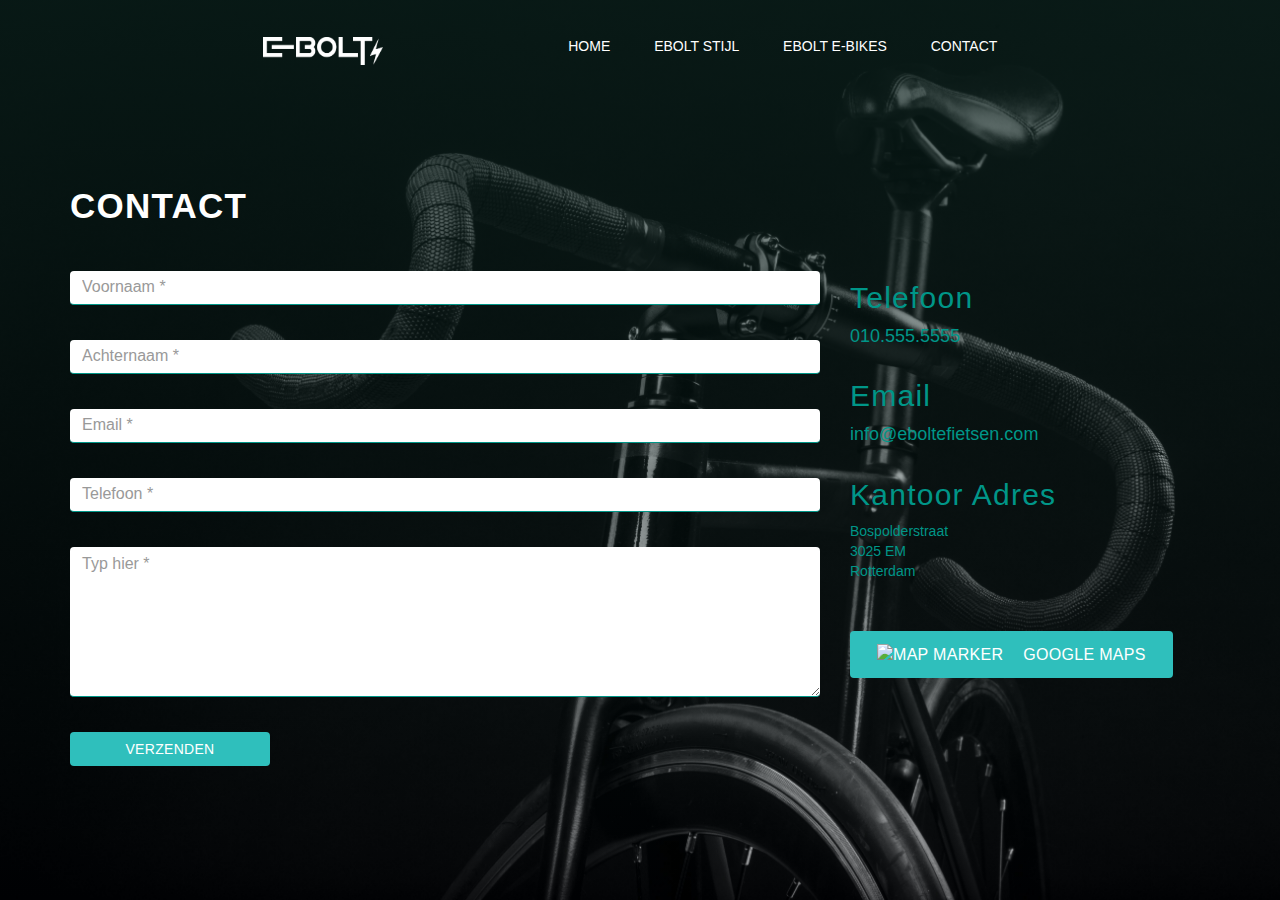
==== contact.html @ 748defd9 "update" ====
<!DOCTYPE html>
<html lang="en">
<head>
  <meta charset="UTF-8">
  <meta http-equiv="X-UA-Compatible" content="IE=edge">
  <meta name="viewport" content="width=, initial-scale=1.0">
  <title>ebolt website</title>
 <link rel="stylesheet" href="contact.css">
</head>
<body>
  <div class="banner">
    <div class="navbar">
      <img src="ebolt logo w.png" class="logo"> 
     <ul>
      <li><a href="index.html">Home</a></li>
      <li><a href="eboltstyle.html">Ebolt stijl</a></li>
      <li><a href="eboltbikes.html">Ebolt e-Bikes</a></li>
      <li><a href="contact.html">Contact</a></li>
       
     </ul>
    
    </div>
    <link href="https://fonts.googleapis.com/css?family=Oswald" rel="stylesheet">
<link href="https://fonts.googleapis.com/css?family=Raleway" rel="stylesheet">
<link rel="stylesheet" href="https://maxcdn.bootstrapcdn.com/bootstrap/3.3.7/css/bootstrap.min.css">
<link rel="stylesheet" href="contact-form.css">

<script src="https://ajax.googleapis.com/ajax/libs/jquery/1.12.4/jquery.min.js"></script>
<script src="https://maxcdn.bootstrapcdn.com/bootstrap/3.3.7/js/bootstrap.min.js"></script>

<div class="container">
<div class="contact-section">
<h2 class="ct-section-head">
   CONTACT
</h2>
<div class="row contact-fields">
<div class="col-md-8 left-form">
   <form method="post" action="">
      <div class="form-group">
         <label class="sr-only" for="fname">Voornaam *</label>
         <input class="required form-control" id="fname" name="fname" placeholder="Voornaam&nbsp;*" type="text">
      </div>
      <div class="form-group">
         <label class="sr-only" for="lname">Achternaam *</label>
         <input class="required form-control" id="lname" name="lname" placeholder="Achternaam&nbsp;*" type="text">
      </div>
      <div class="form-group">
         <label class="sr-only" for="contactEmail">Email *</label>
         <input class="required form-control h5-email" id="contactEmail" name="contactEmail" placeholder="Email&nbsp;*" type="text">
      </div>
      <div class="form-group">
         <label class="sr-only" for="contactPhone">Telefoon *</label>
         <input class="required form-control h5-phone" id="contactPhone" name="contactPhone" placeholder="Telefoon&nbsp;*" type="text">
      </div>
      <div class="form-group">
         <label class="sr-only" for="comment">Typ hier</label>
         <textarea class="required form-control" id="comment" name="comment" placeholder="Typ hier&nbsp;*" rows="6"></textarea>
      </div>
      <button class="btn btn-accent" type="verzenden">verzenden</button>  
   </form>
</div>
<div class="col-md-4 contact-info">
<div class="phone">
   <h2>Telefoon</h2>
   <a href="tel:+4046872730">010.555.5555</a>
</div>
<div class="email">
   <h2>Email</h2>
   <a href="mailto:info@decidedekalb.com">info@eboltefietsen.com</a>
</div>
<div class="location">
   <h2>Kantoor Adres</h2>
   <p>Bospolderstraat</br>
    3025 EM </br>
    Rotterdam </br>
    
      <br>
      <a class="btn btn-accent" href="" target="_blank"><img src="https://www.solodev.com/assets/contact-us-page/map-marker.png" alt="Map Marker">Google Maps</a>
   </p>
</div>
---- contact.css ----
*{
  margin: 0;
  padding: 0;
  font-family: sans-serif;
}

.banner{
  width: 100%;
  height: 100vh;
  background-image:linear-gradient(rgba(10, 32, 27, 0.75),rgba(243, 243, 243, 0)), url(josh-nuttall-zkVi57UYHIQ-unsplash.jpg) ;
  background-size: cover;
  background-position: center;
}
.navbar{
  width: 85%;
  margin: auto;
  padding: 35px 0;
  display: flex;
  align-items: center;
  justify-content: space-between;

}
.logo
{width:120px ;
cursor: pointer;
}
.navbar ul li{
list-style: none;
display:inline-block ;
margin:0 20px ;
position: relative;
}
.navbar ul li a{
  text-decoration: none;
  color: #fff;
  text-transform: uppercase;
  font-family: 'Lucida Sans', 'Lucida Sans Regular', 'Lucida Grande', 'Lucida Sans Unicode', Geneva, Verdana, sans-serif
}
.navbar ul li ::after{
content: '';
height: 3px;
width: 0%;
background: #009688;
position: absolute;
left: 0;
bottom: -05px;
transition: 0.5s;
}
.navbar ul li :hover::after{
  width: 100%;
}

.content{
  width: 100%;
  position: absolute;
  top: 50%;
  transform: translateY(-50%);
  text-align: center;
  color: #fff;
  font-family: 'Lucida Sans', 'Lucida Sans Regular', 'Lucida Grande', 'Lucida Sans Unicode', Geneva, Verdana, sans-serif;
}
.content h1{
font-size: 10px;
margin-top: 80px;
font-family: 'Lucida Sans', 'Lucida Sans Regular', 'Lucida Grande', 'Lucida Sans Unicode', Geneva, Verdana, sans-serif;
color: #fff;
}

.content p{
  margin: 10px auto;
  font-weight: 100;
  line-height: 25px;
  font-family: 'Lucida Sans', 'Lucida Sans Regular', 'Lucida Grande', 'Lucida Sans Unicode', Geneva, Verdana, sans-serif;
}
button{
  width: 200px;
  padding: 15px 0;
  text-align: center;
  margin: 20px 10px;
  border-radius: 25px;
  font-weight: bold;
  border: 2px solid #009688;
  background: transparent;
  color: #fff;
  cursor: pointer;
  position: relative;
  overflow: hidden;
  text-transform: uppercase;
}
span{
  background: #009688;
  height: 100%;
  width: 0%;
  border-radius: 25px;
  position: absolute;
  left: 0;
  bottom: 0;
  z-index: -1;
  transition: 0,5s;

}
button:hover span{
  width: 100%;
}
button:hover{
  border: none;
}




.contact-section .form-control{
  border: 1px solid  #009688;
    border-top: none;
    border-left: none;
    border-right: none;
    box-shadow: none;
    font-family: 'Lucida Sans', 'Lucida Sans Regular', 'Lucida Grande', 'Lucida Sans Unicode', Geneva, Verdana, sans-serif;
}
.contact-fields {
  padding:40px 0px 0px;
  font-family: 'Lucida Sans', 'Lucida Sans Regular', 'Lucida Grande', 'Lucida Sans Unicode', Geneva, Verdana, sans-serif;
}
.phone {
  padding-top: 50px;
}
.phone,
.email,
.working-hours {
  margin-bottom:30px;
  
}
.phone h2,
.email h2,
.working-hours h2 {
  margin-top:0px;
  
}
.phone a,
.email a,
.location a {
  color: #009688;
  font-size:18px;
  
}
.contact-h2 {
  color: #009688;
  padding-top:20px;
  
}
.contact-fields .form-group {
  margin-bottom: 35px;
  font-family: 'Lucida Sans', 'Lucida Sans Regular', 'Lucida Grande', 'Lucida Sans Unicode', Geneva, Verdana, sans-serif;
  color: #fff;
}
.contact-info {
  margin-top: -40px;
  font-family: 'Lucida Sans', 'Lucida Sans Regular', 'Lucida Grande', 'Lucida Sans Unicode', Geneva, Verdana, sans-serif;
  color: #009688;
}
.contact-fields .form-group input,
.contact-fields .form-group textarea {
  font-size: 16px;
}
.location a.btn.btn-accent {
  padding: 12px 26px 10px;
  margin-top: 30px;
  font-size: 16px;
}
.location a.btn.btn-accent img {
  margin-right: 20px;
}
.location hr {
  margin-bottom: 10px;
}
.btn {
    font-size: 15px;
    padding: 22px 46px 18px;
    line-height: 1;
    text-transform: uppercase;
    border: none;
    border-radius: 0;
    position: relative;
    letter-spacing: 0.3px;
    font-family: 'Lucida Sans', 'Lucida Sans Regular', 'Lucida Grande', 'Lucida Sans Unicode', Geneva, Verdana, sans-serif;
}
.btn.btn-accent {
    background: #2fbfbc;
    color: white;
}
.btn.btn-accent:hover {
    background: #269694;
}
.ct-newsletter-section .container {
    width: 100%;
    max-width: 1360px;
}
h2 {
    font-family: 'Lucida Sans', 'Lucida Sans Regular', 'Lucida Grande', 'Lucida Sans Unicode', Geneva, Verdana, sans-serif;
    font-weight: 900;
    color: #ffffff;
    font-size: 35px;
    letter-spacing: 1.25px;
}
.ct-section-head {
    font-family: 'Lucida Sans', 'Lucida Sans Regular', 'Lucida Grande', 'Lucida Sans Unicode', Geneva, Verdana, sans-serif;
    font-weight: 900;
    color: #ffffff;
    font-size: 35px;
    text-transform: uppercase;
    padding-top: 45px;
    letter-spacing: 1.25px;
    margin-bottom: 5px;
}
.ct-section-header {
  font-family: 'Lucida Sans', 'Lucida Sans Regular', 'Lucida Grande', 'Lucida Sans Unicode', Geneva, Verdana, sans-serif;
    font-weight: 900;
    color: hsl(0, 0%, 100%);
    font-size: 35px;
    text-transform: uppercase;
    text-align: center;
    padding-top: 45px;
    letter-spacing: 1.25px;
    margin-bottom: 5px;
}
.ct-newsletter-inline {
    display: table;
    width: 100%;
    color: white;
    margin: 69px 0 138px;
    text-align: center;
}
.ct-newsletter-inline__facebook {
    background-color: #3b5997;
}
.ct-newsletter-inline__facebook, .ct-newsletter-inline__twitter {
    width: 16%;
}
a {
    -webkit-transition: all 250ms cubic-bezier(0.55, 0, 0.1, 1);
    transition: all 250ms cubic-bezier(0.55, 0, 0.1, 1);
}
.ct-newsletter-inline__facebook i, .ct-newsletter-inline__twitter i {
    font-size: 109px;
    padding-top: 25px;
}
.ct-newsletter-inline__facebook span, .ct-newsletter-inline__twitter span {
    font-family: 'Lucida Sans', 'Lucida Sans Regular', 'Lucida Grande', 'Lucida Sans Unicode', Geneva, Verdana, sans-serif;
    font-size: 13px;
    text-transform: uppercase;
    font-weight: 600;
    letter-spacing: 4px;
    display: block;
    padding-top: 15px;
}
.ct-newsletter-inline__twitter {
    background-color: #2fc2ee;
}
.ct-newsletter-inline__facebook, .ct-newsletter-inline__twitter {
    width: 16%;
}
.ct-newsletter-inline__facebook i, .ct-newsletter-inline__twitter i {
    font-size: 109px;
    padding-top: 25px;
}
.ct-newsletter-inline__facebook span, .ct-newsletter-inline__twitter span {
    font-family: 'Lucida Sans', 'Lucida Sans Regular', 'Lucida Grande', 'Lucida Sans Unicode', Geneva, Verdana, sans-serif;
    font-size: 13px;
    text-transform: uppercase;
    font-weight: 600;
    letter-spacing: 4px;
    display: block;
    padding-top: 15px;
}
.ct-newsletter-inline__form {
    background-color: #fd4f00;
    padding: 24px;
}
.ct-newsletter-inline__form .ct-newsletter {
    text-align: left;
    width: 100%;
    max-width: 668px;
    margin: 0px auto;
}
.ct-newsletter-inline__form .form-inline {
    display: table;
    width: 100%;
    height: 65px;
}
.ct-newsletter-inline__form .form-inline input {
    width: 50%;
    width: calc(100% - 137px);
    padding: 0 40px;
    font-size: 16px;
    letter-spacing: 0.3px;
    color: #111f1d;
    text-transform: uppercase;
}
.ct-newsletter-inline__form .form-inline input, .ct-newsletter-inline__form .form-inline .btn {
    display: table-cell;
    vertical-align: middle;
    height: 65px;
    border: none;
    margin: 0;
}
.ct-newsletter-inline__form .form-inline .btn {
    width: 137px;
    font-family: 'Lucida Sans', 'Lucida Sans Regular', 'Lucida Grande', 'Lucida Sans Unicode', Geneva, Verdana, sans-serif;
    font-size: 25px;
    padding-left: 0;
    padding-right: 3px;
    text-align: center;
}
.ct-newsletter-inline__form .form-inline input, .ct-newsletter-inline__form .form-inline .btn {
    display: table-cell;
    vertical-align: middle;
    height: 65px;
    border: none;
    margin: 0;
}
.btn.btn-dark {
    background: #111f1d;
    color: white;
}
.btn {
    font-size: 15px;
    padding: 22px 46px 18px;
    line-height: 1;
    text-transform: uppercase;
    border: none;
    border-radius: 0;
    position: relative;
    letter-spacing: 0.3px;
}
@media screen and (min-width: 980px) {
  .contact-info {
    padding-left: 110px;
  }
}
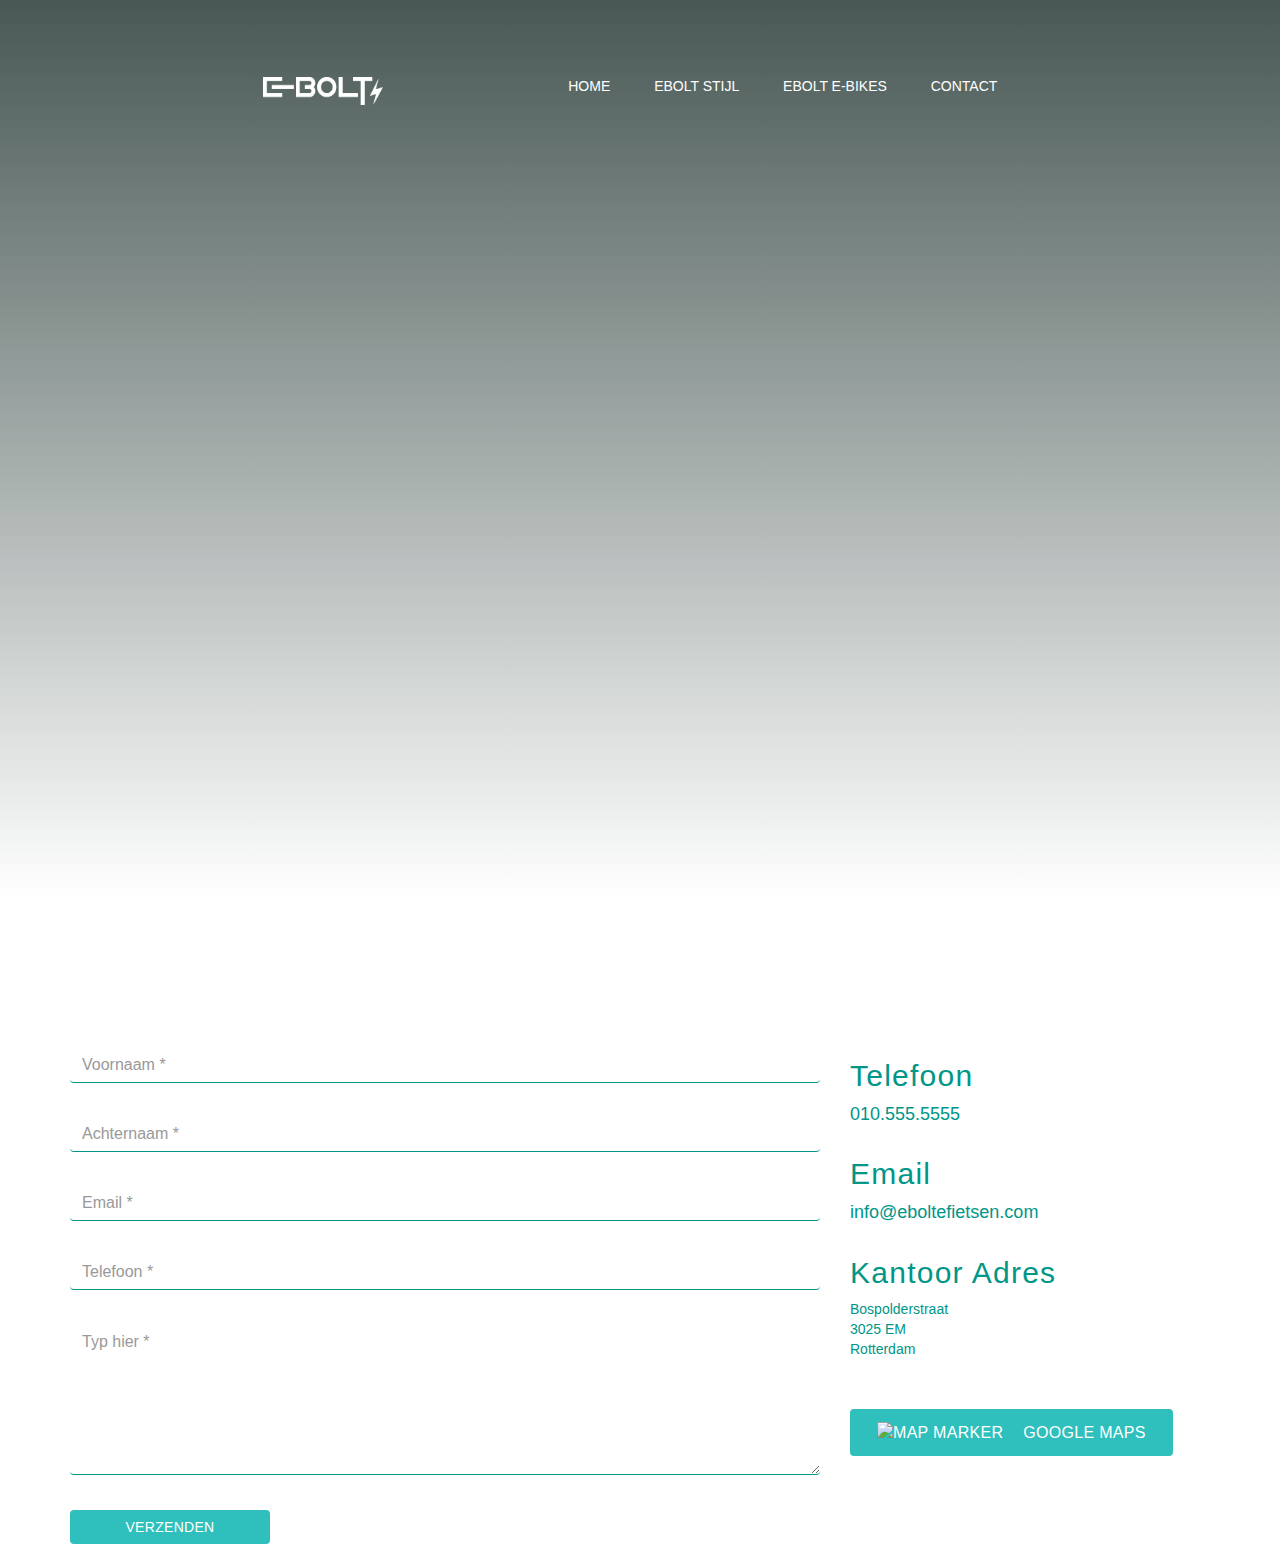
==== commit 1e1597c4: "update" ====
--- a/contact.html
+++ b/contact.html
@@ -5,23 +5,21 @@
   <meta http-equiv="X-UA-Compatible" content="IE=edge">
   <meta name="viewport" content="width=, initial-scale=1.0">
   <title>ebolt website</title>
- <link rel="stylesheet" href="contact.css">
+ <link rel="stylesheet" href="/assets/css/contact.css">
 </head>
 <body>
   <div class="banner">
     <div class="navbar">
-      <img src="ebolt logo w.png" class="logo"> 
+      <img src="/assets/images/ebolt logo w.png" class="logo"> 
      <ul>
-      <li><a href="index.html">Home</a></li>
-      <li><a href="eboltstyle.html">Ebolt stijl</a></li>
-      <li><a href="eboltbikes.html">Ebolt e-Bikes</a></li>
-      <li><a href="contact.html">Contact</a></li>
-       
+      <li><a href="/index.html">Home</a></li>
+      <li><a href="/eboltstyle.html">Ebolt stijl</a></li>
+      <li><a href="/eboltbikes.html">Ebolt e-Bikes</a></li>
+      <li><a href="/contact.html">Contact</a></li>
      </ul>
-    
     </div>
-    <link href="https://fonts.googleapis.com/css?family=Oswald" rel="stylesheet">
-<link href="https://fonts.googleapis.com/css?family=Raleway" rel="stylesheet">
+</div>
+
 <link rel="stylesheet" href="https://maxcdn.bootstrapcdn.com/bootstrap/3.3.7/css/bootstrap.min.css">
 <link rel="stylesheet" href="contact-form.css">
 
--- a/assets/css/contact.css
+++ b/assets/css/contact.css
@@ -0,0 +1,344 @@
+*{
+  margin: 0;
+  padding: 0;
+  font-family: sans-serif;
+}
+
+.banner{
+  width: 100%;
+  height: 100vh;
+  background-image:linear-gradient(rgba(10, 32, 27, 0.75),rgba(243, 243, 243, 0)), url(josh-nuttall-zkVi57UYHIQ-unsplash.jpg) ;
+  background-size: cover;
+  background-position: center;
+}
+.navbar{
+  width: 85%;
+  margin: auto;
+  padding: 35px 0;
+  display: flex;
+  align-items: center;
+  justify-content: space-between;
+  position: absolute; /* Position navbar absolutely */
+  top: 40px; /* Adjust top positioning */
+  left: 0;
+  right: 0;
+
+}
+.logo
+{width:120px ;
+cursor: pointer;
+}
+.navbar ul li{
+list-style: none;
+display:inline-block ;
+margin:0 20px ;
+position: relative;
+}
+.navbar ul li a{
+  text-decoration: none;
+  color: #fff;
+  text-transform: uppercase;
+  font-family: 'Lucida Sans', 'Lucida Sans Regular', 'Lucida Grande', 'Lucida Sans Unicode', Geneva, Verdana, sans-serif
+}
+.navbar ul li ::after{
+content: '';
+height: 3px;
+width: 0%;
+background: #009688;
+position: absolute;
+left: 0;
+bottom: -05px;
+transition: 0.5s;
+}
+.navbar ul li :hover::after{
+  width: 100%;
+}
+
+.content{
+  width: 100%;
+  position: absolute;
+  top: 50%;
+  transform: translateY(-50%);
+  text-align: center;
+  color: #fff;
+  font-family: 'Lucida Sans', 'Lucida Sans Regular', 'Lucida Grande', 'Lucida Sans Unicode', Geneva, Verdana, sans-serif;
+}
+.content h1{
+font-size: 10px;
+margin-top: 80px;
+font-family: 'Lucida Sans', 'Lucida Sans Regular', 'Lucida Grande', 'Lucida Sans Unicode', Geneva, Verdana, sans-serif;
+color: #fff;
+}
+
+.content p{
+  margin: 10px auto;
+  font-weight: 100;
+  line-height: 25px;
+  font-family: 'Lucida Sans', 'Lucida Sans Regular', 'Lucida Grande', 'Lucida Sans Unicode', Geneva, Verdana, sans-serif;
+}
+button{
+  width: 200px;
+  padding: 15px 0;
+  text-align: center;
+  margin: 20px 10px;
+  border-radius: 25px;
+  font-weight: bold;
+  border: 2px solid #009688;
+  background: transparent;
+  color: #fff;
+  cursor: pointer;
+  position: relative;
+  overflow: hidden;
+  text-transform: uppercase;
+}
+span{
+  background: #009688;
+  height: 100%;
+  width: 0%;
+  border-radius: 25px;
+  position: absolute;
+  left: 0;
+  bottom: 0;
+  z-index: -1;
+  transition: 0,5s;
+
+}
+button:hover span{
+  width: 100%;
+}
+button:hover{
+  border: none;
+}
+
+
+
+
+.contact-section .form-control{
+  border: 1px solid  #009688;
+    border-top: none;
+    border-left: none;
+    border-right: none;
+    box-shadow: none;
+    font-family: 'Lucida Sans', 'Lucida Sans Regular', 'Lucida Grande', 'Lucida Sans Unicode', Geneva, Verdana, sans-serif;
+}
+.contact-fields {
+  padding:40px 0px 0px;
+  font-family: 'Lucida Sans', 'Lucida Sans Regular', 'Lucida Grande', 'Lucida Sans Unicode', Geneva, Verdana, sans-serif;
+}
+.phone {
+  padding-top: 50px;
+}
+.phone,
+.email,
+.working-hours {
+  margin-bottom:30px;
+  
+}
+.phone h2,
+.email h2,
+.working-hours h2 {
+  margin-top:0px;
+  
+}
+.phone a,
+.email a,
+.location a {
+  color: #009688;
+  font-size:18px;
+  
+}
+.contact-h2 {
+  color: #009688;
+  padding-top:20px;
+  
+}
+.contact-fields .form-group {
+  margin-bottom: 35px;
+  font-family: 'Lucida Sans', 'Lucida Sans Regular', 'Lucida Grande', 'Lucida Sans Unicode', Geneva, Verdana, sans-serif;
+  color: #fff;
+}
+.contact-info {
+  margin-top: -40px;
+  font-family: 'Lucida Sans', 'Lucida Sans Regular', 'Lucida Grande', 'Lucida Sans Unicode', Geneva, Verdana, sans-serif;
+  color: #009688;
+}
+.contact-fields .form-group input,
+.contact-fields .form-group textarea {
+  font-size: 16px;
+}
+.location a.btn.btn-accent {
+  padding: 12px 26px 10px;
+  margin-top: 30px;
+  font-size: 16px;
+}
+.location a.btn.btn-accent img {
+  margin-right: 20px;
+}
+.location hr {
+  margin-bottom: 10px;
+}
+.btn {
+    font-size: 15px;
+    padding: 22px 46px 18px;
+    line-height: 1;
+    text-transform: uppercase;
+    border: none;
+    border-radius: 0;
+    position: relative;
+    letter-spacing: 0.3px;
+    font-family: 'Lucida Sans', 'Lucida Sans Regular', 'Lucida Grande', 'Lucida Sans Unicode', Geneva, Verdana, sans-serif;
+}
+.btn.btn-accent {
+    background: #2fbfbc;
+    color: white;
+}
+.btn.btn-accent:hover {
+    background: #269694;
+}
+.ct-newsletter-section .container {
+    width: 100%;
+    max-width: 1360px;
+}
+h2 {
+    font-family: 'Lucida Sans', 'Lucida Sans Regular', 'Lucida Grande', 'Lucida Sans Unicode', Geneva, Verdana, sans-serif;
+    font-weight: 900;
+    color: #ffffff;
+    font-size: 35px;
+    letter-spacing: 1.25px;
+}
+.ct-section-head {
+    font-family: 'Lucida Sans', 'Lucida Sans Regular', 'Lucida Grande', 'Lucida Sans Unicode', Geneva, Verdana, sans-serif;
+    font-weight: 900;
+    color: #ffffff;
+    font-size: 35px;
+    text-transform: uppercase;
+    padding-top: 45px;
+    letter-spacing: 1.25px;
+    margin-bottom: 5px;
+}
+.ct-section-header {
+  font-family: 'Lucida Sans', 'Lucida Sans Regular', 'Lucida Grande', 'Lucida Sans Unicode', Geneva, Verdana, sans-serif;
+    font-weight: 900;
+    color: hsl(0, 0%, 100%);
+    font-size: 35px;
+    text-transform: uppercase;
+    text-align: center;
+    padding-top: 45px;
+    letter-spacing: 1.25px;
+    margin-bottom: 5px;
+}
+.ct-newsletter-inline {
+    display: table;
+    width: 100%;
+    color: white;
+    margin: 69px 0 138px;
+    text-align: center;
+}
+.ct-newsletter-inline__facebook {
+    background-color: #3b5997;
+}
+.ct-newsletter-inline__facebook, .ct-newsletter-inline__twitter {
+    width: 16%;
+}
+a {
+    -webkit-transition: all 250ms cubic-bezier(0.55, 0, 0.1, 1);
+    transition: all 250ms cubic-bezier(0.55, 0, 0.1, 1);
+}
+.ct-newsletter-inline__facebook i, .ct-newsletter-inline__twitter i {
+    font-size: 109px;
+    padding-top: 25px;
+}
+.ct-newsletter-inline__facebook span, .ct-newsletter-inline__twitter span {
+    font-family: 'Lucida Sans', 'Lucida Sans Regular', 'Lucida Grande', 'Lucida Sans Unicode', Geneva, Verdana, sans-serif;
+    font-size: 13px;
+    text-transform: uppercase;
+    font-weight: 600;
+    letter-spacing: 4px;
+    display: block;
+    padding-top: 15px;
+}
+.ct-newsletter-inline__twitter {
+    background-color: #2fc2ee;
+}
+.ct-newsletter-inline__facebook, .ct-newsletter-inline__twitter {
+    width: 16%;
+}
+.ct-newsletter-inline__facebook i, .ct-newsletter-inline__twitter i {
+    font-size: 109px;
+    padding-top: 25px;
+}
+.ct-newsletter-inline__facebook span, .ct-newsletter-inline__twitter span {
+    font-family: 'Lucida Sans', 'Lucida Sans Regular', 'Lucida Grande', 'Lucida Sans Unicode', Geneva, Verdana, sans-serif;
+    font-size: 13px;
+    text-transform: uppercase;
+    font-weight: 600;
+    letter-spacing: 4px;
+    display: block;
+    padding-top: 15px;
+}
+.ct-newsletter-inline__form {
+    background-color: #fd4f00;
+    padding: 24px;
+}
+.ct-newsletter-inline__form .ct-newsletter {
+    text-align: left;
+    width: 100%;
+    max-width: 668px;
+    margin: 0px auto;
+}
+.ct-newsletter-inline__form .form-inline {
+    display: table;
+    width: 100%;
+    height: 65px;
+}
+.ct-newsletter-inline__form .form-inline input {
+    width: 50%;
+    width: calc(100% - 137px);
+    padding: 0 40px;
+    font-size: 16px;
+    letter-spacing: 0.3px;
+    color: #111f1d;
+    text-transform: uppercase;
+}
+.ct-newsletter-inline__form .form-inline input, .ct-newsletter-inline__form .form-inline .btn {
+    display: table-cell;
+    vertical-align: middle;
+    height: 65px;
+    border: none;
+    margin: 0;
+}
+.ct-newsletter-inline__form .form-inline .btn {
+    width: 137px;
+    font-family: 'Lucida Sans', 'Lucida Sans Regular', 'Lucida Grande', 'Lucida Sans Unicode', Geneva, Verdana, sans-serif;
+    font-size: 25px;
+    padding-left: 0;
+    padding-right: 3px;
+    text-align: center;
+}
+.ct-newsletter-inline__form .form-inline input, .ct-newsletter-inline__form .form-inline .btn {
+    display: table-cell;
+    vertical-align: middle;
+    height: 65px;
+    border: none;
+    margin: 0;
+}
+.btn.btn-dark {
+    background: #111f1d;
+    color: white;
+}
+.btn {
+    font-size: 15px;
+    padding: 22px 46px 18px;
+    line-height: 1;
+    text-transform: uppercase;
+    border: none;
+    border-radius: 0;
+    position: relative;
+    letter-spacing: 0.3px;
+}
+@media screen and (min-width: 980px) {
+  .contact-info {
+    padding-left: 110px;
+  }
+}
+
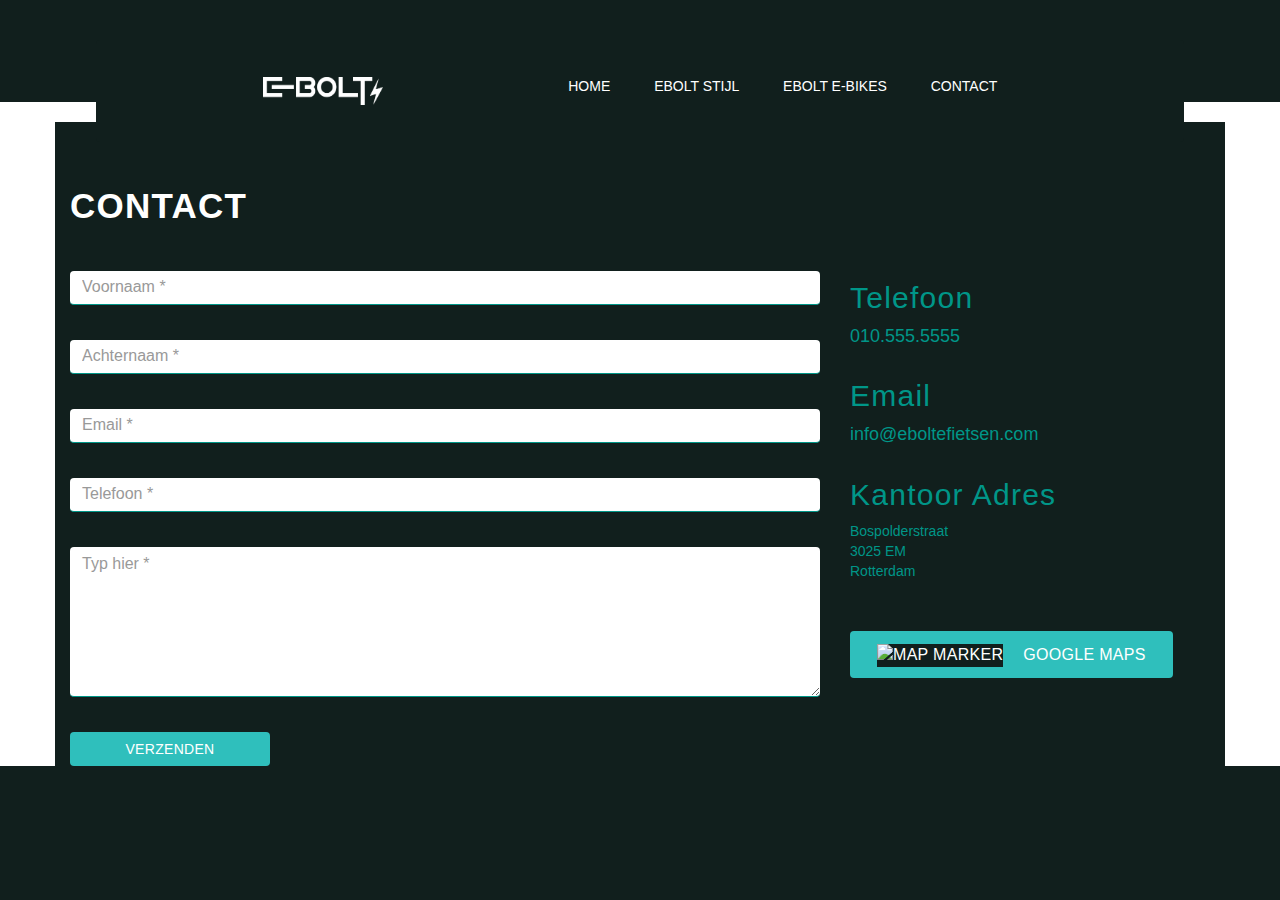
==== commit bc6786c4: "update" ====
--- a/contact.html
+++ b/contact.html
@@ -6,6 +6,10 @@
   <meta name="viewport" content="width=, initial-scale=1.0">
   <title>ebolt website</title>
  <link rel="stylesheet" href="/assets/css/contact.css">
+
+
+ <link rel="stylesheet" href="https://maxcdn.bootstrapcdn.com/bootstrap/3.3.7/css/bootstrap.min.css">
+
 </head>
 <body>
   <div class="banner">
@@ -18,10 +22,7 @@
       <li><a href="/contact.html">Contact</a></li>
      </ul>
     </div>
-</div>
-
-<link rel="stylesheet" href="https://maxcdn.bootstrapcdn.com/bootstrap/3.3.7/css/bootstrap.min.css">
-<link rel="stylesheet" href="contact-form.css">
+    </div>
 
 <script src="https://ajax.googleapis.com/ajax/libs/jquery/1.12.4/jquery.min.js"></script>
 <script src="https://maxcdn.bootstrapcdn.com/bootstrap/3.3.7/js/bootstrap.min.js"></script>
@@ -76,3 +77,6 @@
       <a class="btn btn-accent" href="" target="_blank"><img src="https://www.solodev.com/assets/contact-us-page/map-marker.png" alt="Map Marker">Google Maps</a>
    </p>
 </div>
+</div>
+</div>
+</body>
--- a/assets/css/contact.css
+++ b/assets/css/contact.css
@@ -2,15 +2,13 @@
   margin: 0;
   padding: 0;
   font-family: sans-serif;
-}
-
-.banner{
-  width: 100%;
-  height: 100vh;
-  background-image:linear-gradient(rgba(10, 32, 27, 0.75),rgba(243, 243, 243, 0)), url(josh-nuttall-zkVi57UYHIQ-unsplash.jpg) ;
-  background-size: cover;
-  background-position: center;
-}
+  background-color: #111f1d
+}
+
+body{background-color: #111f1d;
+
+}
+
 .navbar{
   width: 85%;
   margin: auto;
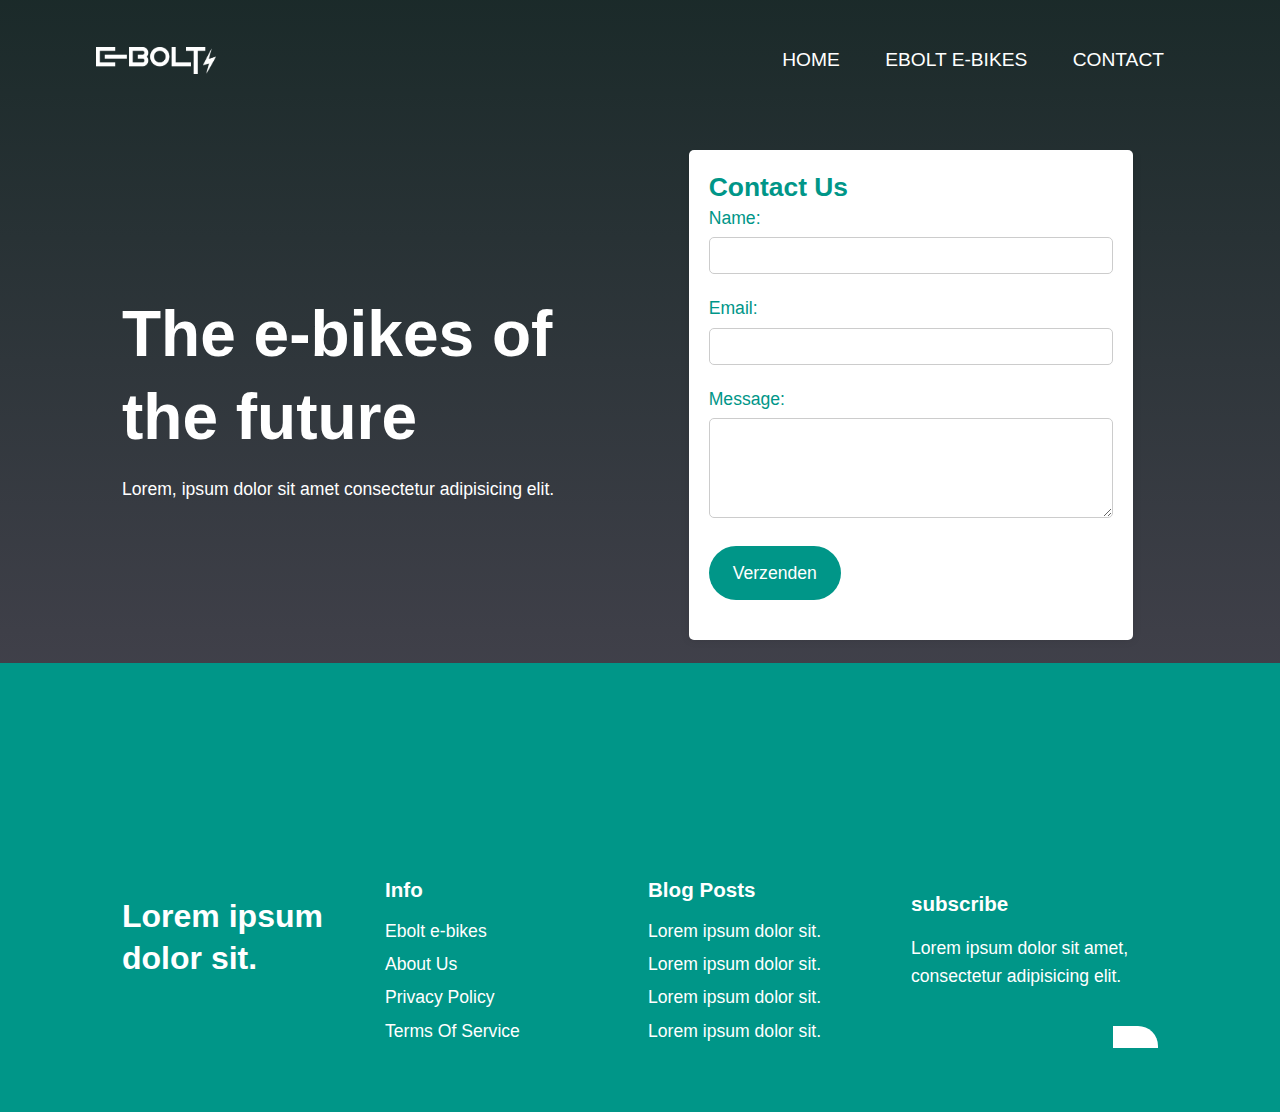
==== commit c5ea4b57: "update" ====
--- a/contact.html
+++ b/contact.html
@@ -6,77 +6,133 @@
   <meta name="viewport" content="width=, initial-scale=1.0">
   <title>ebolt website</title>
  <link rel="stylesheet" href="/assets/css/contact.css">
+ <link rel="stylesheet" href="/assets/css/eboltstyle.css">
 
 
- <link rel="stylesheet" href="https://maxcdn.bootstrapcdn.com/bootstrap/3.3.7/css/bootstrap.min.css">
+
 
 </head>
 <body>
-  <div class="banner">
-    <div class="navbar">
-      <img src="/assets/images/ebolt logo w.png" class="logo"> 
-     <ul>
-      <li><a href="/index.html">Home</a></li>
-      <li><a href="/eboltstyle.html">Ebolt stijl</a></li>
-      <li><a href="/eboltbikes.html">Ebolt e-Bikes</a></li>
-      <li><a href="/contact.html">Contact</a></li>
-     </ul>
+   <div class="banner">
+      <div class="navbar">
+        <img src="/assets/images/ebolt logo w.png" class="logo"> 
+       <ul>
+        <li><a href="/index.html">Home</a></li>
+        <li><a href="/eboltbikes.html">Ebolt e-Bikes</a></li>
+        <li><a href="/contact.html">Contact</a></li>
+       </ul>
+      </div>
+  
+       <div class="container">
+        <h1 class="logo"></h1>
+        <ul class="nav">
+          
+        </ul>
     </div>
-    </div>
+  
 
-<script src="https://ajax.googleapis.com/ajax/libs/jquery/1.12.4/jquery.min.js"></script>
-<script src="https://maxcdn.bootstrapcdn.com/bootstrap/3.3.7/js/bootstrap.min.js"></script>
+  <!-- showcase  -->
+<div class="section-a">
+   <div class="container">
+       <div>
+           <h1>The e-bikes of the future</h1>
+           <p>Lorem, ipsum dolor sit amet consectetur adipisicing elit.</p>
+       </div>
+       
+       <div class="container-form">
+         <h2>Contact Us</h2>
+         <form action="#" method="post">
+             <div class="form-group">
+                 <label for="name">Name:</label>
+                 <input type="text" id="name" name="name" required>
+             </div>
+             <div class="form-group">
+                 <label for="email">Email:</label>
+                 <input type="email" id="email" name="email" required>
+             </div>
+             <div class="form-group">
+                 <label for="message">Message:</label>
+                 <textarea id="message" name="message" required></textarea>
+             </div>
+             <div class="form-group">
+               <a href="#" class="btn">Verzenden</a>
+             </div>
+             
+         </form>
+     </div>
+   </div>
+  
+</section>
 
-<div class="container">
-<div class="contact-section">
-<h2 class="ct-section-head">
-   CONTACT
-</h2>
-<div class="row contact-fields">
-<div class="col-md-8 left-form">
-   <form method="post" action="">
-      <div class="form-group">
-         <label class="sr-only" for="fname">Voornaam *</label>
-         <input class="required form-control" id="fname" name="fname" placeholder="Voornaam&nbsp;*" type="text">
-      </div>
-      <div class="form-group">
-         <label class="sr-only" for="lname">Achternaam *</label>
-         <input class="required form-control" id="lname" name="lname" placeholder="Achternaam&nbsp;*" type="text">
-      </div>
-      <div class="form-group">
-         <label class="sr-only" for="contactEmail">Email *</label>
-         <input class="required form-control h5-email" id="contactEmail" name="contactEmail" placeholder="Email&nbsp;*" type="text">
-      </div>
-      <div class="form-group">
-         <label class="sr-only" for="contactPhone">Telefoon *</label>
-         <input class="required form-control h5-phone" id="contactPhone" name="contactPhone" placeholder="Telefoon&nbsp;*" type="text">
-      </div>
-      <div class="form-group">
-         <label class="sr-only" for="comment">Typ hier</label>
-         <textarea class="required form-control" id="comment" name="comment" placeholder="Typ hier&nbsp;*" rows="6"></textarea>
-      </div>
-      <button class="btn btn-accent" type="verzenden">verzenden</button>  
-   </form>
-</div>
-<div class="col-md-4 contact-info">
-<div class="phone">
-   <h2>Telefoon</h2>
-   <a href="tel:+4046872730">010.555.5555</a>
-</div>
-<div class="email">
-   <h2>Email</h2>
-   <a href="mailto:info@decidedekalb.com">info@eboltefietsen.com</a>
-</div>
-<div class="location">
-   <h2>Kantoor Adres</h2>
-   <p>Bospolderstraat</br>
-    3025 EM </br>
-    Rotterdam </br>
-    
-      <br>
-      <a class="btn btn-accent" href="" target="_blank"><img src="https://www.solodev.com/assets/contact-us-page/map-marker.png" alt="Map Marker">Google Maps</a>
-   </p>
-</div>
-</div>
-</div>
-</body>
+
+
+<footer class="section-footer">
+   <div class="container">
+       <div>
+           <h2>Lorem ipsum dolor sit.</h2>
+           <a href="http://twitter.com">
+               <i class="fab fa-twitter fa-2x"></i>
+           </a>
+           <a href="http://facebook.com">
+               <i class="fab fa-facebook fa-2x"></i>
+           </a>
+           <a href="http://youtube.com">
+               <i class="fab fa-youtube fa-2x"></i>
+           </a>
+ 
+       </div>
+ 
+       <div>
+           <h3>Info</h3>
+           <ul>
+               <li><a href="#">Ebolt e-bikes</a></li>
+               <li><a href="#">About Us</a></li>
+               <li><a href="#">Privacy Policy</a></li>
+               <li><a href="#">Terms Of Service</a></li>
+           </ul>
+       </div>
+ 
+       <div>
+           <h3>Blog Posts</h3>
+           <ul>
+               <li><a href="#">Lorem ipsum dolor sit.</a></li>
+               <li><a href="#">Lorem ipsum dolor sit.</a></li>
+               <li><a href="#">Lorem ipsum dolor sit.</a></li>
+               <li><a href="#">Lorem ipsum dolor sit.</a></li>
+           </ul>
+       </div>
+ 
+       <div>
+           <h3>subscribe</h3>
+           <p>Lorem ipsum dolor sit amet, consectetur adipisicing elit.</p>
+           <form name="email-form" method="POST" data-netlify="true">
+               <div class="email-form">
+                   <span class="for-control-wrap">
+                       <input type="email" name="email" id="email" size="40" class="form-control"
+                           placeholder="Email">
+                   </span>
+                   <button type="submit" class="form-control submit">
+                       <i class="fas fa-chevron-right"></i>
+                   </button>
+               </div>
+           </form>
+       </div>
+   </div>
+ 
+ 
+ </footer>
+ 
+ <script src="https://code.jquery.com/jquery-3.4.1.min.js"
+   integrity="sha256-CSXorXvZcTkaix6Yvo6HppcZGetbYMGWSFlBw8HfCJo=" crossorigin="anonymous"></script>
+ <script src="js/simple-lightbox.min.js"></script>
+ 
+ <script>
+   $(function () {
+       const $gallery = $('.gallery a').simpleLightbox();
+   });
+ </script>
+       </div>
+     </div>
+   </div>
+ </body>
+ </html>
--- a/assets/css/contact.css
+++ b/assets/css/contact.css
@@ -1,80 +1,122 @@
-*{
+/* Reset CSS */
+* {
   margin: 0;
   padding: 0;
   font-family: sans-serif;
-  background-color: #111f1d
-}
-
-body{background-color: #111f1d;
-
-}
-
-.navbar{
+  box-sizing: border-box;
+}
+
+/* Global Styles */
+body {
+  font-family: 'Lucida Sans', 'Lucida Sans Regular', 'Lucida Grande', 'Lucida Sans Unicode', Geneva, Verdana, sans-serif;
+  line-height: 1.6;
+  color: var(--primary-color);
+  font-size: 1.1rem;
+}
+
+h1, h2, h3, h4 {
+  line-height: 1.3;
+}
+
+a {
+  color: var(--secondary-color);
+  text-decoration: none;
+}
+
+ul {
+  list-style: none;
+}
+
+img {
+  width: 100%;
+}
+
+.container {
+  max-width: 1100px;
+  margin: auto;
+  overflow: hidden;
+  padding: 0 2rem; /* Left and right */
+}
+
+/* Navbar */
+.navbar {
   width: 85%;
   margin: auto;
   padding: 35px 0;
   display: flex;
   align-items: center;
   justify-content: space-between;
-  position: absolute; /* Position navbar absolutely */
-  top: 40px; /* Adjust top positioning */
+  position: absolute; 
+  top: 40px; 
   left: 0;
   right: 0;
-
-}
-.logo
-{width:120px ;
-cursor: pointer;
-}
-.navbar ul li{
-list-style: none;
-display:inline-block ;
-margin:0 20px ;
-position: relative;
-}
-.navbar ul li a{
+}
+
+.logo {
+  width: 120px;
+  cursor: pointer;
+}
+
+.navbar ul li {
+  list-style: none;
+  display: inline-block;
+  margin: 0 20px;
+  position: relative;
+}
+
+.navbar ul li a {
   text-decoration: none;
   color: #fff;
   text-transform: uppercase;
-  font-family: 'Lucida Sans', 'Lucida Sans Regular', 'Lucida Grande', 'Lucida Sans Unicode', Geneva, Verdana, sans-serif
-}
-.navbar ul li ::after{
-content: '';
-height: 3px;
-width: 0%;
-background: #009688;
-position: absolute;
-left: 0;
-bottom: -05px;
-transition: 0.5s;
-}
-.navbar ul li :hover::after{
-  width: 100%;
-}
-
-.content{
+}
+
+.navbar ul li::after {
+  content: '';
+  height: 3px;
+  width: 0%;
+  background: #009688;
+  position: absolute;
+  left: 0;
+  bottom: -5px;
+  transition: 0.5s;
+}
+
+.navbar ul li:hover::after {
+  width: 100%;
+}
+
+/* Banner */
+.banner {
+  width: 100%;
+  height: 100vh;
+  background: #4d4855;
+  background-image: linear-gradient(147deg, #4d4855 0%, #000000 74%);
+  background-size: cover;
+  background-position: center;
+  position: relative;
+}
+
+.content {
   width: 100%;
   position: absolute;
   top: 50%;
   transform: translateY(-50%);
   text-align: center;
   color: #fff;
-  font-family: 'Lucida Sans', 'Lucida Sans Regular', 'Lucida Grande', 'Lucida Sans Unicode', Geneva, Verdana, sans-serif;
-}
-.content h1{
-font-size: 10px;
-margin-top: 80px;
-font-family: 'Lucida Sans', 'Lucida Sans Regular', 'Lucida Grande', 'Lucida Sans Unicode', Geneva, Verdana, sans-serif;
-color: #fff;
-}
-
-.content p{
+}
+
+.content h1 {
+  font-size: 50px;
+  margin-top: 80px;
+}
+
+.content p {
   margin: 10px auto;
   font-weight: 100;
   line-height: 25px;
-  font-family: 'Lucida Sans', 'Lucida Sans Regular', 'Lucida Grande', 'Lucida Sans Unicode', Geneva, Verdana, sans-serif;
-}
-button{
+}
+
+button {
   width: 200px;
   padding: 15px 0;
   text-align: center;
@@ -89,7 +131,8 @@
   overflow: hidden;
   text-transform: uppercase;
 }
-span{
+
+span {
   background: #009688;
   height: 100%;
   width: 0%;
@@ -98,245 +141,155 @@
   left: 0;
   bottom: 0;
   z-index: -1;
-  transition: 0,5s;
-
-}
-button:hover span{
-  width: 100%;
-}
-button:hover{
+  transition: 0.5s;
+}
+
+button:hover span {
+  width: 100%;
+}
+
+button:hover {
   border: none;
 }
 
-
-
-
-.contact-section .form-control{
-  border: 1px solid  #009688;
-    border-top: none;
-    border-left: none;
-    border-right: none;
-    box-shadow: none;
-    font-family: 'Lucida Sans', 'Lucida Sans Regular', 'Lucida Grande', 'Lucida Sans Unicode', Geneva, Verdana, sans-serif;
-}
-.contact-fields {
-  padding:40px 0px 0px;
-  font-family: 'Lucida Sans', 'Lucida Sans Regular', 'Lucida Grande', 'Lucida Sans Unicode', Geneva, Verdana, sans-serif;
-}
-.phone {
-  padding-top: 50px;
-}
-.phone,
-.email,
-.working-hours {
-  margin-bottom:30px;
-  
-}
-.phone h2,
-.email h2,
-.working-hours h2 {
-  margin-top:0px;
-  
-}
-.phone a,
-.email a,
-.location a {
-  color: #009688;
-  font-size:18px;
-  
-}
-.contact-h2 {
-  color: #009688;
-  padding-top:20px;
-  
-}
-.contact-fields .form-group {
-  margin-bottom: 35px;
-  font-family: 'Lucida Sans', 'Lucida Sans Regular', 'Lucida Grande', 'Lucida Sans Unicode', Geneva, Verdana, sans-serif;
-  color: #fff;
-}
-.contact-info {
-  margin-top: -40px;
-  font-family: 'Lucida Sans', 'Lucida Sans Regular', 'Lucida Grande', 'Lucida Sans Unicode', Geneva, Verdana, sans-serif;
-  color: #009688;
-}
-.contact-fields .form-group input,
-.contact-fields .form-group textarea {
-  font-size: 16px;
-}
-.location a.btn.btn-accent {
-  padding: 12px 26px 10px;
-  margin-top: 30px;
-  font-size: 16px;
-}
-.location a.btn.btn-accent img {
-  margin-right: 20px;
-}
-.location hr {
-  margin-bottom: 10px;
-}
+/* Section Contact Form */
+.container-form {
+  width: 90%;
+  max-width: 600px;
+  margin: auto;
+  margin-bottom: 23px; /* Adjusted margin */
+  padding: 20px;
+  background-color: #fff;
+  border-radius: 5px;
+  box-shadow: 0px 0px 10px rgba(0, 0, 0, 0.1);
+}
+
+.form-group {
+  margin-bottom: 20px;
+}
+
+.form-group label {
+  display: block;
+  margin-bottom: 5px;
+}
+
+.form-group input[type="text"],
+.form-group input[type="email"],
+.form-group textarea {
+  width: 100%;
+  padding: 10px;
+  border: 1px solid #ccc;
+  border-radius: 5px;
+  box-sizing: border-box;
+}
+
+.form-group textarea {
+  height: 100px;
+}
+
+/* Footer */
+.section-footer {
+  background: var(--primary-color);
+  color: #fff;
+  padding: 2rem 0; /* Adjusted padding */
+}
+
+.section-footer .container {
+  display: grid;
+  grid-template-columns: repeat(4, 1fr);
+  grid-gap: 1rem;
+}
+
+.section-footer h2 {
+  font-size: 2rem;
+  margin-bottom: 1rem;
+}
+
+.section-footer h3 {
+  margin-bottom: 0.7rem;
+}
+
+.section-footer a {
+  line-height: 1.9;
+  color: rgb(255, 255, 255);
+}
+
+.section-footer a > i {
+  color: rgb(255, 255, 255);
+  margin-right: 0.5rem;
+}
+
+/* Email Form */
+.email-form {
+  width: 100%;
+  display: inline-block;
+  background-color: #555;
+  position: relative;
+  border-radius: 20px;
+  line-height: 0;
+  margin-top: 1rem;
+}
+
+.email-form .form-control {
+  display: inline-block;
+  border: 0;
+  outline: 0;
+  font-size: 1rem;
+  color: #ddd;
+  background-color: transparent;
+  font-family: inherit;
+  margin: 0;
+  padding: 0 3em 0 1.5rem;
+  width: 100%;
+  height: 45px;
+  border-radius: 20px;
+}
+
+.email-form .submit {
+  display: inline-block;
+  position: absolute;
+  top: 0;
+  right: 0;
+  width: 45px;
+  height: 45px;
+  background-color: rgb(255, 255, 255);
+  font-size: 1rem;
+  text-align: center;
+  margin: 0;
+  padding: 0;
+  outline: 0;
+  border: 0;
+  color: #333;
+  cursor: pointer;
+  border-radius: 0 20px 20px 0;
+}
+
+/* Utilities */
 .btn {
-    font-size: 15px;
-    padding: 22px 46px 18px;
-    line-height: 1;
-    text-transform: uppercase;
-    border: none;
-    border-radius: 0;
-    position: relative;
-    letter-spacing: 0.3px;
-    font-family: 'Lucida Sans', 'Lucida Sans Regular', 'Lucida Grande', 'Lucida Sans Unicode', Geneva, Verdana, sans-serif;
-}
-.btn.btn-accent {
-    background: #2fbfbc;
-    color: white;
-}
-.btn.btn-accent:hover {
-    background: #269694;
-}
-.ct-newsletter-section .container {
-    width: 100%;
-    max-width: 1360px;
-}
-h2 {
-    font-family: 'Lucida Sans', 'Lucida Sans Regular', 'Lucida Grande', 'Lucida Sans Unicode', Geneva, Verdana, sans-serif;
-    font-weight: 900;
-    color: #ffffff;
-    font-size: 35px;
-    letter-spacing: 1.25px;
-}
-.ct-section-head {
-    font-family: 'Lucida Sans', 'Lucida Sans Regular', 'Lucida Grande', 'Lucida Sans Unicode', Geneva, Verdana, sans-serif;
-    font-weight: 900;
-    color: #ffffff;
-    font-size: 35px;
-    text-transform: uppercase;
-    padding-top: 45px;
-    letter-spacing: 1.25px;
-    margin-bottom: 5px;
-}
-.ct-section-header {
-  font-family: 'Lucida Sans', 'Lucida Sans Regular', 'Lucida Grande', 'Lucida Sans Unicode', Geneva, Verdana, sans-serif;
-    font-weight: 900;
-    color: hsl(0, 0%, 100%);
-    font-size: 35px;
-    text-transform: uppercase;
-    text-align: center;
-    padding-top: 45px;
-    letter-spacing: 1.25px;
-    margin-bottom: 5px;
-}
-.ct-newsletter-inline {
-    display: table;
-    width: 100%;
-    color: white;
-    margin: 69px 0 138px;
-    text-align: center;
-}
-.ct-newsletter-inline__facebook {
-    background-color: #3b5997;
-}
-.ct-newsletter-inline__facebook, .ct-newsletter-inline__twitter {
-    width: 16%;
-}
-a {
-    -webkit-transition: all 250ms cubic-bezier(0.55, 0, 0.1, 1);
-    transition: all 250ms cubic-bezier(0.55, 0, 0.1, 1);
-}
-.ct-newsletter-inline__facebook i, .ct-newsletter-inline__twitter i {
-    font-size: 109px;
-    padding-top: 25px;
-}
-.ct-newsletter-inline__facebook span, .ct-newsletter-inline__twitter span {
-    font-family: 'Lucida Sans', 'Lucida Sans Regular', 'Lucida Grande', 'Lucida Sans Unicode', Geneva, Verdana, sans-serif;
-    font-size: 13px;
-    text-transform: uppercase;
-    font-weight: 600;
-    letter-spacing: 4px;
-    display: block;
-    padding-top: 15px;
-}
-.ct-newsletter-inline__twitter {
-    background-color: #2fc2ee;
-}
-.ct-newsletter-inline__facebook, .ct-newsletter-inline__twitter {
-    width: 16%;
-}
-.ct-newsletter-inline__facebook i, .ct-newsletter-inline__twitter i {
-    font-size: 109px;
-    padding-top: 25px;
-}
-.ct-newsletter-inline__facebook span, .ct-newsletter-inline__twitter span {
-    font-family: 'Lucida Sans', 'Lucida Sans Regular', 'Lucida Grande', 'Lucida Sans Unicode', Geneva, Verdana, sans-serif;
-    font-size: 13px;
-    text-transform: uppercase;
-    font-weight: 600;
-    letter-spacing: 4px;
-    display: block;
-    padding-top: 15px;
-}
-.ct-newsletter-inline__form {
-    background-color: #fd4f00;
-    padding: 24px;
-}
-.ct-newsletter-inline__form .ct-newsletter {
-    text-align: left;
-    width: 100%;
-    max-width: 668px;
-    margin: 0px auto;
-}
-.ct-newsletter-inline__form .form-inline {
-    display: table;
-    width: 100%;
-    height: 65px;
-}
-.ct-newsletter-inline__form .form-inline input {
-    width: 50%;
-    width: calc(100% - 137px);
-    padding: 0 40px;
-    font-size: 16px;
-    letter-spacing: 0.3px;
-    color: #111f1d;
-    text-transform: uppercase;
-}
-.ct-newsletter-inline__form .form-inline input, .ct-newsletter-inline__form .form-inline .btn {
-    display: table-cell;
-    vertical-align: middle;
-    height: 65px;
-    border: none;
-    margin: 0;
-}
-.ct-newsletter-inline__form .form-inline .btn {
-    width: 137px;
-    font-family: 'Lucida Sans', 'Lucida Sans Regular', 'Lucida Grande', 'Lucida Sans Unicode', Geneva, Verdana, sans-serif;
-    font-size: 25px;
-    padding-left: 0;
-    padding-right: 3px;
-    text-align: center;
-}
-.ct-newsletter-inline__form .form-inline input, .ct-newsletter-inline__form .form-inline .btn {
-    display: table-cell;
-    vertical-align: middle;
-    height: 65px;
-    border: none;
-    margin: 0;
-}
-.btn.btn-dark {
-    background: #111f1d;
-    color: white;
-}
-.btn {
-    font-size: 15px;
-    padding: 22px 46px 18px;
-    line-height: 1;
-    text-transform: uppercase;
-    border: none;
-    border-radius: 0;
-    position: relative;
-    letter-spacing: 0.3px;
-}
-@media screen and (min-width: 980px) {
-  .contact-info {
-    padding-left: 110px;
-  }
-}
-
+  display: inline-block;
+  background: var(--primary-color);
+  color: #fff;
+  padding: 0.8rem 1.5rem;
+  border: none;
+  cursor: pointer;
+  font-size: 1.1rem;
+  border-radius: 30px;
+}
+
+.btn:hover {
+  background: var(--secondary-color);
+}
+
+.overlay {
+  position: absolute;
+  top: 0;
+  left: 0;
+  height: 100%;
+  width: 100%;
+  background-color: var(--overlay-color);
+}
+
+/* Media Queries */
+@media(max-width: 700px) {
+  /* Adjustments for smaller screens */
+}
--- a/assets/css/eboltstyle.css
+++ b/assets/css/eboltstyle.css
@@ -0,0 +1,457 @@
+*{
+  margin: 0;
+  padding: 0;
+  font-family: sans-serif;
+}
+
+.banner{
+  width: 100%;
+  height: 100vh;
+  background-image:linear-gradient(rgba(10, 32, 27, 0.75),rgba(243, 243, 243, 0)), url(ios-13-grey-dark-background.jpeg) ;
+  background-size: cover;
+  background-position: center;
+  position: relative;
+}
+.navbar{
+  width: 85%;
+  margin: auto;
+  padding: 35px 0;
+  display: flex;
+  align-items: center;
+  justify-content: space-between;
+  position: absolute; /* Position navbar absolutely */
+  top: 40px; /* Adjust top positioning */
+  left: 0;
+  right: 0;
+
+}
+.logo
+{width:120px ;
+cursor: pointer;
+}
+.navbar ul li{
+list-style: none;
+display:inline-block ;
+margin:0 20px ;
+position: relative;
+}
+.navbar ul li a{
+  text-decoration: none;
+  color: #fff;
+  text-transform: uppercase;
+  font-family: 'Lucida Sans', 'Lucida Sans Regular', 'Lucida Grande', 'Lucida Sans Unicode', Geneva, Verdana, sans-serif
+}
+.navbar ul li ::after{
+content: '';
+height: 3px;
+width: 0%;
+background: #009688;
+position: absolute;
+left: 0;
+bottom: -05px;
+transition: 0.5s;
+}
+.navbar ul li :hover::after{
+  width: 100%;
+}
+
+.content{
+  width: 100%;
+  position: absolute;
+  top: 50%;
+  transform: translateY(-50%);
+  text-align: center;
+  color: #fff;
+  font-family: 'Lucida Sans', 'Lucida Sans Regular', 'Lucida Grande', 'Lucida Sans Unicode', Geneva, Verdana, sans-serif;
+}
+.content h1{
+font-size: 50px;
+margin-top: 80px;
+font-family: 'Lucida Sans', 'Lucida Sans Regular', 'Lucida Grande', 'Lucida Sans Unicode', Geneva, Verdana, sans-serif;
+}
+
+.content p{
+  margin: 10px auto;
+  font-weight: 100;
+  line-height: 25px;
+  font-family: 'Lucida Sans', 'Lucida Sans Regular', 'Lucida Grande', 'Lucida Sans Unicode', Geneva, Verdana, sans-serif;
+}
+button{
+  width: 200px;
+  padding: 15px 0;
+  text-align: center;
+  margin: 20px 10px;
+  border-radius: 25px;
+  font-weight: bold;
+  border: 2px solid #009688;
+  background: transparent;
+  color: #fff;
+  cursor: pointer;
+  position: relative;
+  overflow: hidden;
+  text-transform: uppercase;
+}
+span{
+  background: #009688;
+  height: 100%;
+  width: 0%;
+  border-radius: 25px;
+  position: absolute;
+  left: 0;
+  bottom: 0;
+  z-index: -1;
+  transition: 0,5s;
+
+}
+button:hover span{
+  width: 100%;
+}
+button:hover{
+  border: none;
+}
+
+
+:root {
+  --primary-color: rgb(0, 150, 136);
+  --secondary-color: rgb(2, 2, 2);
+  --overlay-color: rgba(0, 0, 0, 0.7);
+}
+
+* {
+  box-sizing: border-box;
+  margin: 0;
+  padding: 0;
+}
+
+body {
+  font-family: 'Lucida Sans', 'Lucida Sans Regular', 'Lucida Grande', 'Lucida Sans Unicode', Geneva, Verdana, sans-serif;
+  line-height: 1.6;
+  color: var(--primary-color);
+  font-size: 1.1rem;
+}
+
+h1,
+h2,
+h3,
+h4 {
+  line-height: 1.3;
+}
+
+a {
+  color: var(--secondary-color);
+  text-decoration: none;
+}
+
+ul {
+  list-style: none;
+}
+
+img {
+  width: 100%;
+}
+
+.container {
+  max-width: 1100px;
+  margin: auto;
+  overflow: hidden;
+  padding: 0 2rem;
+  /* left and right */
+}
+
+.navbar {
+  font-size: 1.2rem;
+  padding-top: 0.3rem;
+  padding-bottom: 0.3rem;
+}
+
+.navbar .container {
+  display: grid;
+  /* grid-template-columns: 1fr 1fr; */
+  grid-template-columns: repeat(2, 1fr);
+}
+
+
+
+.navbar .nav {
+  /* it means only the current item different than justify-content */
+  justify-self: flex-end;
+  display: flex;
+  align-items: center;
+  justify-content: center;
+  font-family: 'Lucida Sans', 'Lucida Sans Regular', 'Lucida Grande', 'Lucida Sans Unicode', Geneva, Verdana, sans-serif;
+}
+
+.navbar .nav a {
+  padding: 0 1rem;
+}
+
+.navbar .nav a:hover {
+  padding: 0 1rem;
+  color: #009688;
+}
+
+
+/* show case */
+
+.section-a {
+  margin: 2rem 0;
+  
+}
+
+.section-a .container {
+  display: grid;
+  grid-template-columns: repeat(2, 1fr);
+  grid-gap: 3rem;
+  align-items: center;
+  justify-content: center;
+  margin-top: 150px;
+}
+
+.section-a h1 {
+  font-size: 4rem;
+  color: var(--primary-color);
+  font-family: 'Lucida Sans', 'Lucida Sans Regular', 'Lucida Grande', 'Lucida Sans Unicode', Geneva, Verdana, sans-serif;
+  color: #fff;
+}
+
+.section-a p {
+  margin: 1rem 0;
+  font-family: 'Lucida Sans', 'Lucida Sans Regular', 'Lucida Grande', 'Lucida Sans Unicode', Geneva, Verdana, sans-serif;
+  color: #fff;
+}
+
+.section-ab{
+ background-color: #f9fcff;
+  background-image: linear-gradient(147deg, #f9fcff 0%, #dee4ea 74%);;
+
+}
+.section-ab .container {
+  display: grid;
+  grid-template-columns: repeat(2, 1fr);
+  grid-gap: 3rem;
+  align-items: center;
+  justify-content: center;
+  padding-bottom: 50px;
+  padding-top: 50px;
+}
+
+
+.section-ab h1 {
+  font-size: 4rem;
+  color: var(--primary-color);
+  font-family: 'Lucida Sans', 'Lucida Sans Regular', 'Lucida Grande', 'Lucida Sans Unicode', Geneva, Verdana, sans-serif;
+  color: #000000;
+}
+
+.section-ab p {
+  margin: 1rem 0;
+  font-family: 'Lucida Sans', 'Lucida Sans Regular', 'Lucida Grande', 'Lucida Sans Unicode', Geneva, Verdana, sans-serif;
+  color: #000000;
+}
+
+/* Section-B */
+
+.section-b {
+  position: relative;
+  background: url('/assets/images/josh-nuttall-5UQoVk8_d-4-unsplash.jpg') no-repeat bottom center/cover;
+  height: 600px;
+  font-family: 'Lucida Sans', 'Lucida Sans Regular', 'Lucida Grande', 'Lucida Sans Unicode', Geneva, Verdana, sans-serif;
+}
+
+.section-b-inner {
+  color: #fff;
+  height: 100%;
+  display: flex;
+  flex-direction: column;
+  align-items: center;
+  justify-content: center;
+  text-align: center;
+  margin: auto;
+  max-width: 860px;
+  padding: 5rem 0;
+  font-family: 'Lucida Sans', 'Lucida Sans Regular', 'Lucida Grande', 'Lucida Sans Unicode', Geneva, Verdana, sans-serif;
+}
+
+.section-b-inner h3 {
+  font-size: 2rem;
+  font-family: 'Lucida Sans', 'Lucida Sans Regular', 'Lucida Grande', 'Lucida Sans Unicode', Geneva, Verdana, sans-serif;
+}
+
+.section-b-inner h2 {
+  font-size: 3rem;
+  margin-top: 1rem;
+  font-family: 'Lucida Sans', 'Lucida Sans Regular', 'Lucida Grande', 'Lucida Sans Unicode', Geneva, Verdana, sans-serif;
+}
+
+.section-b-inner p {
+  font-size: 1.5rem;
+  margin-top: 1rem;
+}
+
+
+
+
+/* Footer */
+
+.section-footer {
+  background: var(--primary-color);
+  color: #fff;
+  padding: 4rem 0;
+}
+
+.section-footer .container {
+  display: grid;
+  grid-template-columns: repeat(4, 1fr);
+  grid-gap: 1rem;
+}
+
+.section-footer h2 {
+  font-size: 2rem;
+  margin-bottom: 1rem;
+}
+
+.section-footer h3 {
+  margin-bottom: 0.7rem;
+}
+
+.section-footer a {
+  line-height: 1.9;
+  color: rgb(255, 255, 255);
+}
+
+.section-footer a>i {
+  color: rgb(255, 255, 255);
+  margin-right: 0.5rem;
+}
+
+
+/* Email form */
+
+.email-form {
+  width: 100%;
+  display: inline-block;
+  background-color: #555;
+  position: relative;
+  border-radius: 20px;
+  line-height: 0;
+  margin-top: 1rem;
+}
+
+.email-form .form-control {
+  display: inline-block;
+  border: 0;
+  outline: 0;
+  font-size: 1rem;
+  color: #ddd;
+  background-color: transparent;
+  font-family: inherit;
+  margin: 0;
+  padding: 0 3em 0 1.5rem;
+  width: 100%;
+  height: 45px;
+  border-radius: 20px;
+}
+
+.email-form .submit {
+  display: inline-block;
+  position: absolute;
+  top: 0;
+  right: 0;
+  width: 45px;
+  height: 45px;
+  background-color: rgb(255, 255, 255);
+  font-size: 1rem;
+  text-align: center;
+  margin: 0;
+  padding: 0;
+  outline: 0;
+  border: 0;
+  color: #333;
+  cursor: pointer;
+  border-radius: 0 20px 20px 0;
+}
+
+
+/* Utilities */
+
+.btn {
+  display: inline-block;
+  background: var(--primary-color);
+  color: #fff;
+  padding: 0.8rem 1.5rem;
+  border: none;
+  cursor: pointer;
+  font-size: 1.1rem;
+  border-radius: 30px;
+}
+
+.btn:hover {
+  background: var(--secondary-color);
+}
+
+.overlay {
+  position: absolute;
+  top: 0;
+  left: 0;
+  height: 100%;
+  width: 100%;
+  background-color: var(--overlay-color)
+}
+
+
+/* Media Queries */
+
+@media(max-width: 700px) {
+  .section-a .container{
+      grid-template-columns: 1fr;
+      text-align: center;
+  }
+
+  .section-a .container div:first-child{
+      order: 2;
+  }
+  
+  .section-a .container div:last-child{
+      order: -1;
+  }
+
+  .section-a img{
+      width: 80%;
+      margin: auto;
+  }
+
+  .section-b-inner h2{
+      font-size: 3.5rem;
+  }
+
+  .section-c .gallery{
+      grid-template-columns: repeat(3, 1fr);
+  }
+
+  .section-c .gallery a:first-child {
+      grid-row: 1/1;
+      grid-column: 1/1;
+  }
+  
+  .section-c .gallery a:nth-child(2) {
+      grid-row: 2/2;
+      grid-column: 2/4;
+  }
+
+  .section-c .gallery a:last-child {
+      display: none;
+  }
+
+  .section-footer {
+      padding: 2rem 0;
+  }
+
+  .section-footer .container{
+      grid-template-columns: 1fr;
+      text-align: center;
+  }
+
+  .section-footer div:nth-child(2), .section-footer div:nth-child(3){
+      display: none;
+  }
+}
